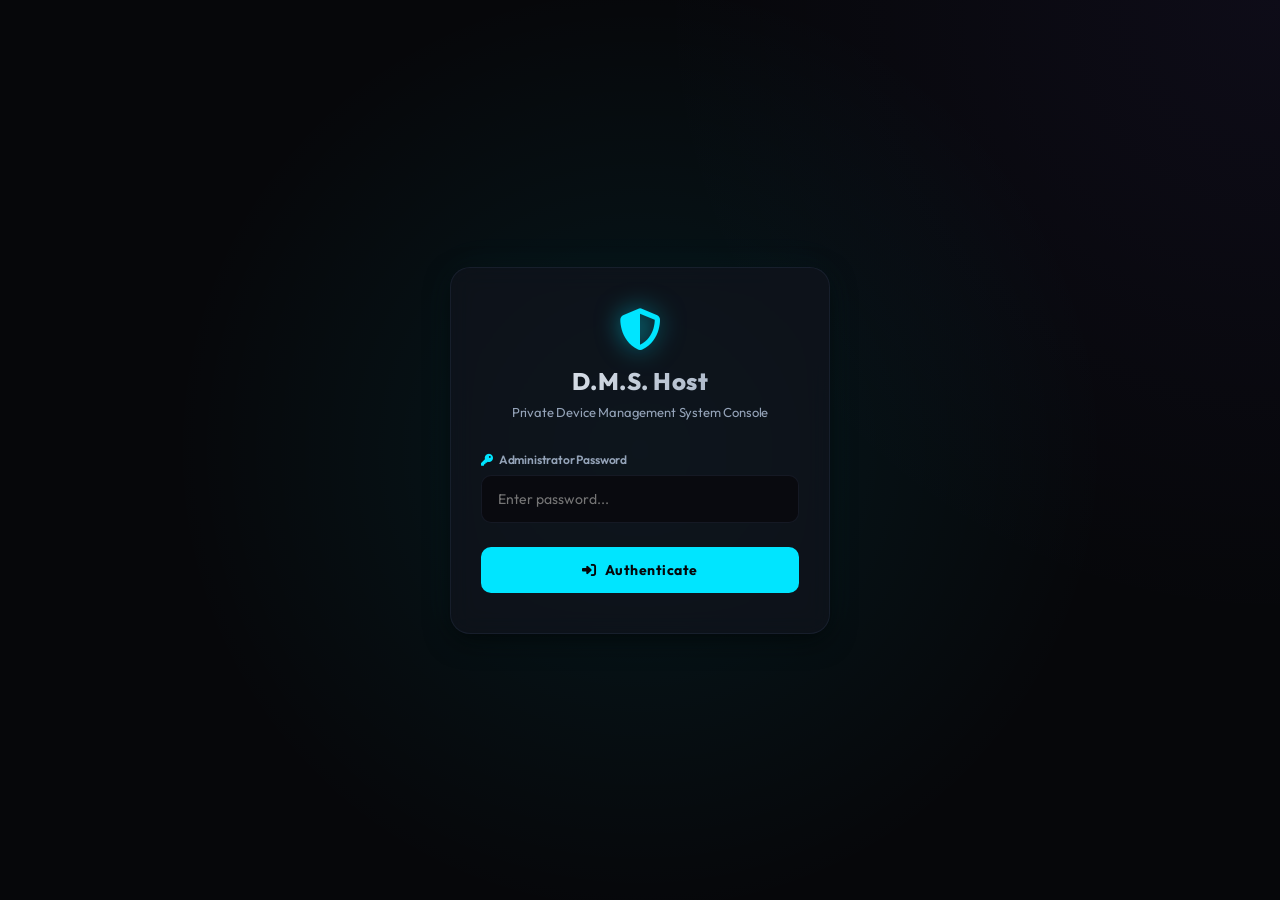
==== wwwroot/login.html @ 7edf5f64 "Initialize DMS Host Server" ====
<!DOCTYPE html>
<html lang="en">
<head>
    <meta charset="UTF-8">
    <meta name="viewport" content="width=device-width, initial-scale=1.0">
    <title>D.M.S. Host Login</title>
    <link href="https://fonts.googleapis.com/css2?family=Orbitron:wght@500;700&family=Outfit:wght@300;400;600;800&display=swap" rel="stylesheet">
    <link rel="stylesheet" href="https://cdnjs.cloudflare.com/ajax/libs/font-awesome/6.4.0/css/all.min.css">
    <link rel="stylesheet" href="styles.css">
</head>
<body class="login-body">
    <div class="login-container">
        <div class="login-card">
            <div class="login-header">
                <i class="fa-solid fa-shield-halved login-logo-icon"></i>
                <h2>D.M.S. Host</h2>
                <p>Private Device Management System Console</p>
            </div>
            <form id="login-form" onsubmit="handleLogin(event)">
                <div class="input-group">
                    <label for="password"><i class="fa-solid fa-key"></i> Administrator Password</label>
                    <input type="password" id="password" required placeholder="Enter password...">
                </div>
                <div id="error-message" class="error-text" style="display: none;"></div>
                <button type="submit" class="btn btn-primary btn-login">
                    <i class="fa-solid fa-right-to-bracket"></i> Authenticate
                </button>
            </form>
        </div>
    </div>
    <script src="login.js"></script>
</body>
</html>
---- wwwroot/styles.css ----
/* ── Premium Enterprise MDM Theme ───────────────────────────────────────────── */
:root {
    --bg-base: #06070a;
    --bg-sidebar: #0b0d13;
    --bg-surface: rgba(17, 20, 30, 0.7);
    --bg-card: rgba(23, 27, 41, 0.5);
    
    --border-color: rgba(56, 68, 102, 0.25);
    --border-glow: rgba(0, 229, 255, 0.15);
    
    --color-text-primary: #f1f5f9;
    --color-text-secondary: #94a3b8;
    --color-text-muted: #64748b;
    
    --color-primary: #00e5ff;       /* Electric Cyan */
    --color-accent: #8b5cf6;        /* Royal Violet */
    --color-success: #10b981;       /* Emerald Green */
    --color-danger: #ef4444;        /* Crimson Red */
    --color-warning: #f59e0b;       /* Amber Gold */
    
    --font-sans: 'Outfit', -apple-system, BlinkMacSystemFont, "Segoe UI", Roboto, sans-serif;
    --font-mono: 'JetBrains Mono', 'Courier New', monospace;
    
    --shadow-sm: 0 2px 8px rgba(0, 0, 0, 0.5);
    --shadow-md: 0 8px 24px rgba(0, 0, 0, 0.6);
    --shadow-glow: 0 0 16px rgba(0, 229, 255, 0.2);
}

/* ── Reset & Base Layout ───────────────────────────────────────────────────── */
* {
    margin: 0;
    padding: 0;
    box-sizing: border-box;
}

body {
    background: var(--bg-base);
    background-image: 
        radial-gradient(circle at 0% 0%, rgba(139, 92, 246, 0.08) 0%, transparent 50%),
        radial-gradient(circle at 100% 100%, rgba(0, 229, 255, 0.08) 0%, transparent 50%);
    color: var(--color-text-primary);
    font-family: var(--font-sans);
    overflow: hidden;
    height: 100vh;
    letter-spacing: -0.01em;
}

/* Custom Scrollbars */
::-webkit-scrollbar {
    width: 6px;
    height: 6px;
}
::-webkit-scrollbar-track {
    background: transparent;
}
::-webkit-scrollbar-thumb {
    background: var(--border-color);
    border-radius: 3px;
}
::-webkit-scrollbar-thumb:hover {
    background: var(--color-text-muted);
}

/* ── App Grid Structure ────────────────────────────────────────────────────── */
.app-container {
    display: grid;
    grid-template-columns: 280px 1fr;
    height: 100vh;
}

/* ── Refined Sidebar ───────────────────────────────────────────────────────── */
.sidebar {
    background: var(--bg-sidebar);
    border-right: 1px solid var(--border-color);
    padding: 28px 20px;
    display: flex;
    flex-direction: column;
    gap: 32px;
}

.sidebar-header {
    display: flex;
    align-items: center;
    gap: 12px;
    padding-left: 8px;
}

.logo-icon {
    font-size: 24px;
    color: var(--color-primary);
    filter: drop-shadow(0 0 8px rgba(0, 229, 255, 0.4));
}

.sidebar-header h2 {
    font-size: 18px;
    font-weight: 800;
    letter-spacing: 0.5px;
    background: linear-gradient(135deg, var(--color-text-primary), var(--color-text-secondary));
    -webkit-background-clip: text;
    -webkit-text-fill-color: transparent;
}

.device-section {
    display: flex;
    flex-direction: column;
    gap: 16px;
}

.device-section h3 {
    font-size: 11px;
    font-weight: 700;
    letter-spacing: 1.5px;
    color: var(--color-text-muted);
    text-transform: uppercase;
    padding-left: 8px;
}

.device-list-container {
    list-style: none;
    display: flex;
    flex-direction: column;
    gap: 10px;
    overflow-y: auto;
    max-height: calc(100vh - 160px);
    padding-right: 4px;
}

.device-item {
    background: var(--bg-card);
    border: 1px solid var(--border-color);
    border-radius: 12px;
    padding: 14px 18px;
    cursor: pointer;
    display: flex;
    align-items: center;
    justify-content: space-between;
    transition: all 0.2s cubic-bezier(0.16, 1, 0.3, 1);
}

.device-item:hover {
    border-color: rgba(0, 229, 255, 0.4);
    background: rgba(17, 20, 30, 0.9);
    transform: translateY(-1px);
    box-shadow: 0 4px 12px rgba(0, 0, 0, 0.4);
}

.device-item.active {
    background: rgba(0, 229, 255, 0.04);
    border-color: var(--color-primary);
    box-shadow: var(--shadow-glow);
}

.device-name {
    font-weight: 600;
    font-size: 14px;
    color: var(--color-text-primary);
    display: block;
    margin-bottom: 2px;
}

.device-model {
    font-size: 12px;
    color: var(--color-text-secondary);
}

.status-dot {
    width: 6px;
    height: 6px;
    border-radius: 50%;
    position: relative;
}

.status-online {
    background: var(--color-success);
    box-shadow: 0 0 8px var(--color-success);
}

.status-offline {
    background: var(--color-text-muted);
}

/* ── Main View Content Area ────────────────────────────────────────────────── */
.main-content {
    display: flex;
    flex-direction: column;
    padding: 40px;
    overflow-y: auto;
    gap: 30px;
}

.main-header {
    display: flex;
    align-items: center;
    justify-content: space-between;
    border-bottom: 1px solid var(--border-color);
    padding-bottom: 24px;
}

.header-info {
    display: flex;
    align-items: center;
    gap: 16px;
}

.header-info h1 {
    font-size: 28px;
    font-weight: 800;
    letter-spacing: -0.02em;
}

.badge {
    padding: 6px 12px;
    border-radius: 30px;
    font-size: 10px;
    font-weight: 800;
    letter-spacing: 1px;
    text-transform: uppercase;
}

.badge-online {
    background: rgba(16, 185, 129, 0.1);
    color: var(--color-success);
    border: 1px solid rgba(16, 185, 129, 0.2);
}

.badge-offline {
    background: rgba(100, 116, 139, 0.1);
    color: var(--color-text-secondary);
    border: 1px solid rgba(100, 116, 139, 0.2);
}

.host-status {
    display: flex;
    gap: 24px;
    font-size: 13px;
    color: var(--color-text-secondary);
    font-weight: 500;
}

.status-node {
    display: flex;
    align-items: center;
    gap: 8px;
}

.status-node i {
    color: var(--color-success);
}

/* ── Navigation Tabs ───────────────────────────────────────────────────────── */
.tab-bar-container {
    display: flex;
    gap: 4px;
    background: #0d0f17;
    border: 1px solid var(--border-color);
    border-radius: 14px;
    padding: 4px;
    align-self: flex-start;
}

.tab-btn {
    background: transparent;
    border: none;
    color: var(--color-text-secondary);
    font-size: 13px;
    font-weight: 600;
    padding: 10px 20px;
    border-radius: 10px;
    cursor: pointer;
    display: flex;
    align-items: center;
    gap: 8px;
    transition: all 0.15s ease;
}

.tab-btn:hover {
    color: var(--color-text-primary);
    background: rgba(255, 255, 255, 0.02);
}

.tab-btn.active {
    background: rgba(255, 255, 255, 0.08);
    color: var(--color-primary);
    border: 1px solid rgba(0, 229, 255, 0.2);
}

.tab-pane {
    display: none;
}

.tab-pane.active {
    display: block;
    animation: slideUp 0.3s cubic-bezier(0.16, 1, 0.3, 1);
}

@keyframes slideUp {
    from { opacity: 0; transform: translateY(6px); }
    to { opacity: 1; transform: translateY(0); }
}

/* ── Modern Dashboard Cards ────────────────────────────────────────────────── */
.dashboard-grid {
    display: grid;
    grid-template-columns: repeat(2, 1fr);
    gap: 28px;
}

.panel-logs {
    grid-column: span 2;
}

.card {
    background: var(--bg-surface);
    backdrop-filter: blur(16px);
    -webkit-backdrop-filter: blur(16px);
    border: 1px solid var(--border-color);
    border-radius: 20px;
    padding: 28px;
    display: flex;
    flex-direction: column;
    gap: 24px;
    box-shadow: var(--shadow-sm);
    transition: border-color 0.2s ease;
}

.card:hover {
    border-color: rgba(56, 68, 102, 0.4);
}

.card h3 {
    font-size: 15px;
    font-weight: 700;
    letter-spacing: 0.5px;
    color: var(--color-text-primary);
    display: flex;
    align-items: center;
    gap: 10px;
    border-bottom: 1px solid var(--border-color);
    padding-bottom: 16px;
}

.card h3 i {
    color: var(--color-primary);
}

/* ── Telemetry Stats ──────────────────────────────────────────────────────── */
.stat-group {
    display: grid;
    grid-template-columns: repeat(2, 1fr);
    gap: 20px;
}

.stat-item {
    display: flex;
    flex-direction: column;
    gap: 8px;
    background: rgba(255, 255, 255, 0.015);
    border: 1px solid var(--border-color);
    border-radius: 12px;
    padding: 16px;
}

.stat-item.span-2 {
    grid-column: span 2;
}

.stat-label {
    font-size: 11px;
    font-weight: 700;
    color: var(--color-text-muted);
    text-transform: uppercase;
    letter-spacing: 0.8px;
}

.stat-val {
    font-size: 15px;
    font-weight: 600;
    color: var(--color-text-primary);
}

/* Battery Gauge */
.battery-bar-container {
    width: 100%;
    height: 20px;
    background: rgba(10, 12, 18, 0.9);
    border: 1px solid var(--border-color);
    border-radius: 6px;
    position: relative;
    overflow: hidden;
    display: flex;
    align-items: center;
    justify-content: center;
}

.battery-fill {
    position: absolute;
    top: 0;
    left: 0;
    height: 100%;
    width: 0%;
    background: linear-gradient(90deg, #10b981, #34d399);
    transition: width 0.6s cubic-bezier(0.16, 1, 0.3, 1);
}

.battery-text {
    z-index: 10;
    font-weight: 700;
    font-size: 11px;
    letter-spacing: 0.5px;
}

/* Storage Bar */
.storage-group {
    display: flex;
    flex-direction: column;
    gap: 8px;
}

.storage-text {
    font-size: 13px;
    font-weight: 600;
    display: flex;
    justify-content: space-between;
}

.progress-track {
    width: 100%;
    height: 6px;
    background: rgba(10, 12, 18, 0.9);
    border-radius: 3px;
    overflow: hidden;
}

.progress-bar {
    height: 100%;
    width: 0%;
    background: var(--color-primary);
    box-shadow: 0 0 10px rgba(0, 229, 255, 0.3);
    transition: width 0.6s cubic-bezier(0.16, 1, 0.3, 1);
}

/* ── Remote Control Row Inputs ────────────────────────────────────────────── */
.control-row {
    display: flex;
    flex-direction: column;
    gap: 8px;
}

.control-row label {
    font-size: 12px;
    font-weight: 700;
    color: var(--color-text-secondary);
    text-transform: uppercase;
    letter-spacing: 0.5px;
}

.input-action-group {
    display: flex;
    gap: 10px;
}

.input-action-group input {
    flex: 1;
    background: #090a0f;
    border: 1px solid var(--border-color);
    border-radius: 10px;
    padding: 12px 16px;
    color: var(--color-text-primary);
    font-family: var(--font-sans);
    font-size: 14px;
    transition: all 0.2s ease;
}

.input-action-group input:focus {
    outline: none;
    border-color: rgba(0, 229, 255, 0.5);
    box-shadow: 0 0 0 2px rgba(0, 229, 255, 0.1);
}

/* Buttons Styling */
.btn {
    border-radius: 10px;
    border: none;
    padding: 12px 20px;
    font-family: var(--font-sans);
    font-size: 13px;
    font-weight: 700;
    cursor: pointer;
    display: inline-flex;
    align-items: center;
    justify-content: center;
    gap: 8px;
    transition: all 0.2s cubic-bezier(0.16, 1, 0.3, 1);
}

.btn-primary {
    background: var(--color-primary);
    color: #06070a;
}

.btn-primary:hover {
    filter: brightness(1.15);
    transform: translateY(-1px);
    box-shadow: var(--shadow-glow);
}

.btn-neon {
    background: var(--color-accent);
    color: #fff;
}

.btn-neon:hover {
    filter: brightness(1.15);
    transform: translateY(-1px);
    box-shadow: 0 0 12px rgba(139, 92, 246, 0.3);
}

.btn-outline {
    background: transparent;
    border: 1px solid var(--border-color);
    color: var(--color-text-primary);
}

.btn-outline:hover {
    border-color: var(--color-primary);
    background: rgba(0, 229, 255, 0.02);
}

.btn-sm {
    padding: 8px 14px;
    font-size: 11px;
    border-radius: 8px;
}

.btn-danger {
    background: var(--color-danger);
    color: white;
}

.btn-danger:hover {
    filter: brightness(1.15);
    transform: translateY(-1px);
    box-shadow: 0 0 12px rgba(239, 68, 68, 0.3);
}

.inline-controls {
    display: flex;
    gap: 12px;
}

/* ── APK Upload Drag Area ──────────────────────────────────────────────────── */
.upload-zone {
    border: 2px dashed var(--border-color);
    border-radius: 16px;
    padding: 50px 24px;
    text-align: center;
    cursor: pointer;
    transition: all 0.2s ease;
    display: flex;
    flex-direction: column;
    align-items: center;
    gap: 14px;
    background: rgba(10, 12, 18, 0.4);
}

.upload-zone:hover, .upload-zone.dragover {
    border-color: var(--color-primary);
    background: rgba(0, 229, 255, 0.015);
}

.upload-icon {
    font-size: 40px;
    color: var(--color-text-muted);
    transition: all 0.2s;
}

.upload-zone:hover .upload-icon {
    color: var(--color-primary);
    filter: drop-shadow(0 0 8px rgba(0, 229, 255, 0.3));
}

.upload-zone p {
    font-size: 13px;
    color: var(--color-text-secondary);
}

.upload-progress-container {
    width: 100%;
    margin-top: 10px;
    display: flex;
    flex-direction: column;
    gap: 6px;
}

.upload-progress-track {
    width: 100%;
    height: 6px;
    background: rgba(10, 12, 18, 0.9);
    border-radius: 3px;
    overflow: hidden;
}

.upload-progress-bar {
    height: 100%;
    width: 0%;
    background: var(--color-accent);
    box-shadow: 0 0 8px rgba(139, 92, 246, 0.3);
    transition: width 0.1s ease;
}

#upload-status-text {
    font-size: 11px;
    color: var(--color-text-secondary);
    font-weight: 600;
}

/* ── Professional Admin Cards Grid ─────────────────────────────────────────── */
.admin-instructions {
    font-size: 13px;
    line-height: 20px;
    color: var(--color-text-secondary);
    border-left: 2px solid var(--color-accent);
    padding-left: 14px;
    margin-bottom: 8px;
}

.admin-buttons-grid {
    display: grid;
    grid-template-columns: repeat(2, 1fr);
    gap: 28px;
}

.admin-action-card {
    background: rgba(255, 255, 255, 0.01);
    border: 1px solid var(--border-color);
    border-radius: 16px;
    padding: 24px;
    display: flex;
    flex-direction: column;
    gap: 14px;
    transition: all 0.2s ease;
}

.admin-action-card:hover {
    border-color: rgba(255, 255, 255, 0.05);
    background: rgba(255, 255, 255, 0.015);
}

.admin-action-card h4 {
    font-size: 15px;
    font-weight: 700;
    color: var(--color-text-primary);
    display: flex;
    align-items: center;
    gap: 10px;
}

.admin-action-card p {
    font-size: 13px;
    line-height: 18px;
    color: var(--color-text-secondary);
    flex: 1;
}

.dest-card {
    border-color: rgba(239, 68, 68, 0.15);
}

.dest-card:hover {
    border-color: rgba(239, 68, 68, 0.35);
}

.dest-card h4 {
    color: var(--color-danger);
}

/* ── Log Table Style ───────────────────────────────────────────────────────── */
.table-container {
    overflow-x: auto;
    max-height: 350px;
    border: 1px solid var(--border-color);
    border-radius: 12px;
    background: rgba(10, 12, 18, 0.3);
}

table {
    width: 100%;
    border-collapse: collapse;
    font-size: 13px;
    text-align: left;
}

th, td {
    padding: 14px 18px;
    border-bottom: 1px solid var(--border-color);
}

th {
    font-size: 10px;
    font-weight: 700;
    color: var(--color-text-muted);
    text-transform: uppercase;
    letter-spacing: 1px;
    background: rgba(0, 0, 0, 0.2);
}

tr:last-child td {
    border-bottom: none;
}

tr:hover td {
    background: rgba(255, 255, 255, 0.01);
}

.empty-row {
    text-align: center;
    color: var(--color-text-muted);
    padding: 40px 0;
}

.status-badge {
    padding: 4px 10px;
    border-radius: 6px;
    font-size: 10px;
    font-weight: 800;
    letter-spacing: 0.5px;
    text-transform: uppercase;
}

.status-badge-pending {
    background: rgba(245, 158, 11, 0.1);
    color: var(--color-warning);
    border: 1px solid rgba(245, 158, 11, 0.2);
}

.status-badge-sent {
    background: rgba(0, 229, 255, 0.1);
    color: var(--color-primary);
    border: 1px solid rgba(0, 229, 255, 0.2);
}

.status-badge-success {
    background: rgba(16, 185, 129, 0.1);
    color: var(--color-success);
    border: 1px solid rgba(16, 185, 129, 0.2);
}

.status-badge-failed {
    background: rgba(239, 68, 68, 0.1);
    color: var(--color-danger);
    border: 1px solid rgba(239, 68, 68, 0.2);
}

.click-output {
    color: var(--color-primary);
    text-decoration: underline;
    cursor: pointer;
    font-weight: 600;
}

.click-output:hover {
    filter: brightness(1.2);
}

/* ── App Manager package list ──────────────────────────────────────────────── */
.apps-table-container {
    height: 400px;
    overflow-y: auto;
}

.package-name-cell {
    font-family: var(--font-mono);
    font-size: 12px;
    color: var(--color-text-secondary);
}

/* ── Modals / Dialogs ──────────────────────────────────────────────────────── */
.modal {
    display: none;
    position: fixed;
    z-index: 1000;
    left: 0;
    top: 0;
    width: 100%;
    height: 100%;
    background-color: rgba(3, 4, 7, 0.9);
    backdrop-filter: blur(8px);
}

.modal-content {
    background-color: #0b0d13;
    margin: 12% auto;
    padding: 30px;
    border: 1px solid var(--border-color);
    border-radius: 20px;
    width: 90%;
    max-width: 650px;
    box-shadow: var(--shadow-md);
    position: relative;
    animation: zoomIn 0.2s cubic-bezier(0.16, 1, 0.3, 1);
}

@keyframes zoomIn {
    from { transform: scale(0.97); opacity: 0; }
    to { transform: scale(1); opacity: 1; }
}

.close-btn {
    color: var(--color-text-muted);
    position: absolute;
    top: 20px;
    right: 25px;
    font-size: 28px;
    font-weight: bold;
    cursor: pointer;
    transition: color 0.15s;
}

.close-btn:hover {
    color: var(--color-danger);
}

.modal h3 {
    font-size: 16px;
    font-weight: 700;
    margin-bottom: 20px;
    border-bottom: 1px solid var(--border-color);
    padding-bottom: 12px;
}

.modal pre {
    background: #050609;
    border: 1px solid var(--border-color);
    border-radius: 10px;
    padding: 20px;
    font-family: var(--font-mono);
    font-size: 13px;
    color: var(--color-warning);
    max-height: 350px;
    overflow-y: auto;
    white-space: pre-wrap;
    word-break: break-all;
}

/* ── Installed Package Browser Search filter ───────────────────────────────── */
.search-filter-row {
    display: flex;
    flex-wrap: wrap;
    gap: 16px;
    align-items: center;
    justify-content: space-between;
    width: 100%;
}

.search-filter-box {
    display: flex;
    align-items: center;
    gap: 10px;
    background: #090a0f;
    border: 1px solid var(--border-color);
    border-radius: 10px;
    padding: 12px 16px;
    flex: 1;
    min-width: 200px;
}

.search-filter-box i {
    color: var(--color-text-muted);
}

.search-filter-box input {
    flex: 1;
    background: transparent;
    border: none;
    outline: none;
    color: var(--color-text-primary);
    font-family: var(--font-sans);
    font-size: 13px;
}

/* App Filter Tabs */
.app-filter-tabs {
    display: flex;
    background: #090a0f;
    border: 1px solid var(--border-color);
    border-radius: 10px;
    padding: 4px;
}

.filter-tab-btn {
    background: transparent;
    border: none;
    outline: none;
    padding: 8px 16px;
    border-radius: 8px;
    color: var(--color-text-secondary);
    font-family: var(--font-sans);
    font-size: 12px;
    font-weight: 600;
    cursor: pointer;
    transition: all 0.15s ease;
}

.filter-tab-btn:hover {
    color: var(--color-text-primary);
    background: rgba(255, 255, 255, 0.03);
}

.filter-tab-btn.active {
    color: var(--bg-base);
    background: var(--color-primary);
    box-shadow: 0 0 10px rgba(0, 229, 255, 0.3);
}

/* Panel Header Flex Layout */
.panel-header-row {
    display: flex;
    align-items: center;
    justify-content: space-between;
    margin-bottom: 20px;
    border-bottom: 1px solid var(--border-color);
    padding-bottom: 12px;
}

.panel-header-row h3 {
    margin-bottom: 0 !important;
    border-bottom: none !important;
    padding-bottom: 0 !important;
}

/* Retry Command Button */
.btn-retry-cmd {
    background: rgba(245, 158, 11, 0.1);
    color: var(--color-warning);
    border: 1px solid rgba(245, 158, 11, 0.3);
    border-radius: 6px;
    padding: 3px 8px;
    font-size: 10px;
    font-weight: 700;
    cursor: pointer;
    text-transform: uppercase;
    transition: all 0.15s ease;
    margin-left: 6px;
}

.btn-retry-cmd:hover {
    background: var(--color-warning);
    color: var(--bg-base);
    box-shadow: 0 0 8px rgba(245, 158, 11, 0.4);
}

.btn-clear-history {
    font-size: 11px !important;
    padding: 6px 12px !important;
    font-weight: 700;
}

/* Multiple Storage Volumes Styling */
.storage-group {
    margin-bottom: 12px;
}
.storage-group:last-child {
    margin-bottom: 0;
}
.storage-volume-name {
    font-size: 12px;
    font-weight: 600;
    color: var(--color-text-secondary);
    display: block;
    margin-bottom: 4px;
}

/* ── Login Page Styles ──────────────────────────────────────────────────────── */
.login-body {
    display: flex;
    justify-content: center;
    align-items: center;
    height: 100vh;
    width: 100vw;
    background: var(--bg-base);
    background-image: 
        radial-gradient(circle at 50% 50%, rgba(0, 229, 255, 0.08) 0%, transparent 60%),
        radial-gradient(circle at 100% 0%, rgba(139, 92, 246, 0.06) 0%, transparent 40%);
}

.login-container {
    width: 100%;
    max-width: 420px;
    padding: 20px;
}

.login-card {
    background: rgba(17, 20, 30, 0.65);
    border: 1px solid var(--border-color);
    box-shadow: var(--shadow-md), 0 0 40px rgba(0, 229, 255, 0.05);
    border-radius: 20px;
    padding: 40px 30px;
    backdrop-filter: blur(12px);
    animation: zoomIn 0.3s cubic-bezier(0.16, 1, 0.3, 1);
}

.login-header {
    text-align: center;
    margin-bottom: 32px;
}

.login-logo-icon {
    font-size: 42px;
    color: var(--color-primary);
    filter: drop-shadow(0 0 12px rgba(0, 229, 255, 0.5));
    margin-bottom: 16px;
}

.login-header h2 {
    font-size: 24px;
    font-weight: 800;
    margin-bottom: 8px;
    background: linear-gradient(135deg, var(--color-text-primary), var(--color-text-secondary));
    -webkit-background-clip: text;
    -webkit-text-fill-color: transparent;
    letter-spacing: 0.5px;
}

.login-header p {
    font-size: 13px;
    color: var(--color-text-secondary);
}

.input-group {
    display: flex;
    flex-direction: column;
    gap: 8px;
    margin-bottom: 24px;
}

.input-group label {
    font-size: 12px;
    font-weight: 600;
    color: var(--color-text-secondary);
}

.input-group label i {
    color: var(--color-primary);
    margin-right: 4px;
}

.input-group input {
    background: #090a0f;
    border: 1px solid var(--border-color);
    border-radius: 10px;
    padding: 14px 16px;
    color: var(--color-text-primary);
    font-family: var(--font-sans);
    font-size: 14px;
    outline: none;
    transition: all 0.2s ease;
}

.input-group input:focus {
    border-color: var(--color-primary);
    box-shadow: 0 0 10px rgba(0, 229, 255, 0.15);
}

.btn-login {
    width: 100%;
    padding: 14px !important;
    font-size: 14px !important;
    font-weight: 700;
    letter-spacing: 0.5px;
}

.error-text {
    color: var(--color-danger);
    font-size: 12px;
    font-weight: 600;
    text-align: center;
    margin-bottom: 16px;
    background: rgba(239, 68, 68, 0.1);
    border: 1px solid rgba(239, 68, 68, 0.2);
    border-radius: 8px;
    padding: 10px;
}
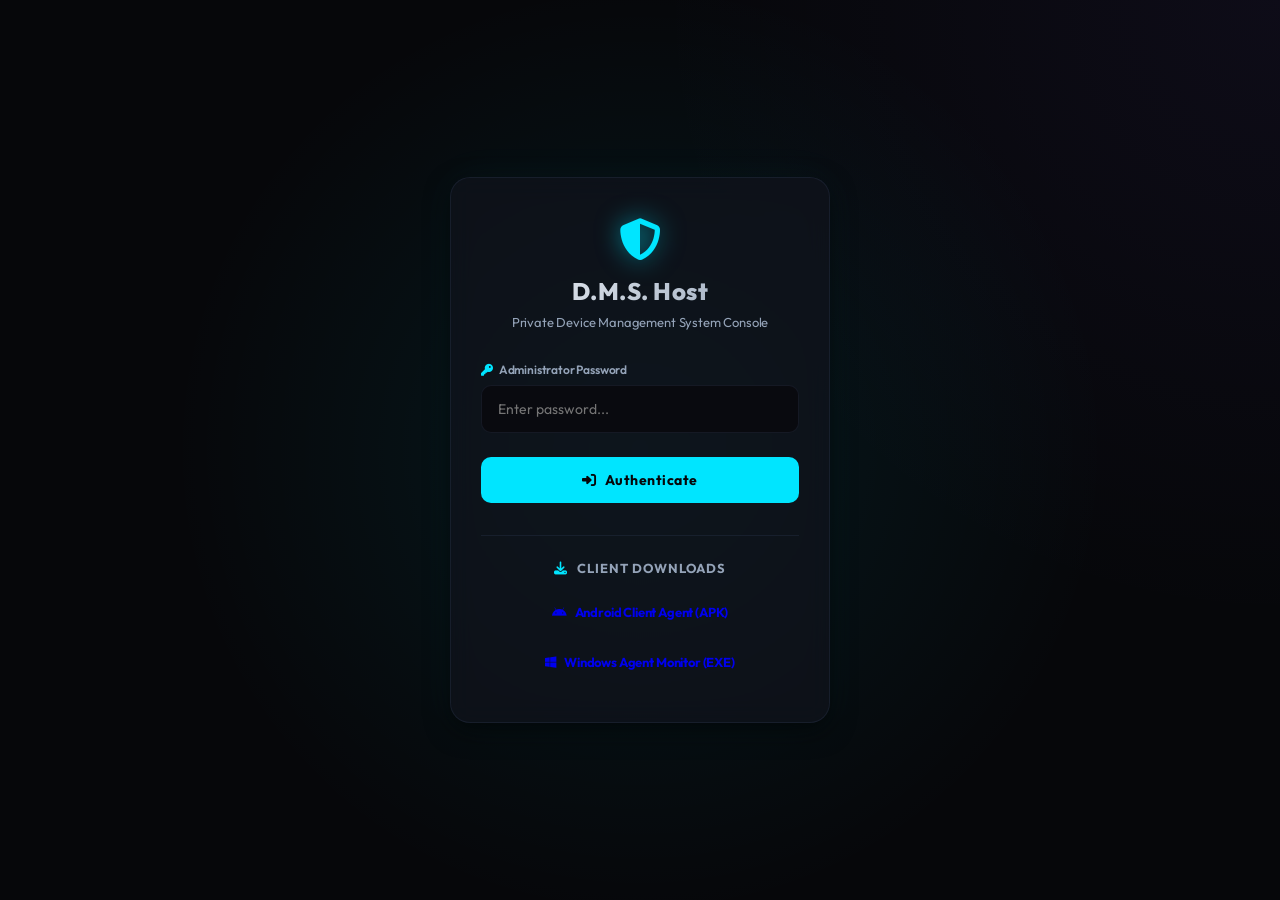
==== commit 25c01c14: "Expose client APK and Windows agent downloads on the login screen, whitelisting binary assets from a" ====
--- a/wwwroot/login.html
+++ b/wwwroot/login.html
@@ -26,6 +26,17 @@
                     <i class="fa-solid fa-right-to-bracket"></i> Authenticate
                 </button>
             </form>
+            <div class="client-downloads">
+                <h3><i class="fa-solid fa-download"></i> Client Downloads</h3>
+                <div class="download-buttons">
+                    <a href="/dma-client.apk" class="btn btn-secondary download-btn" download>
+                        <i class="fa-brands fa-android"></i> Android Client Agent (APK)
+                    </a>
+                    <a href="/dma-agent-win-x64.exe" class="btn btn-secondary download-btn" download>
+                        <i class="fa-brands fa-windows"></i> Windows Agent Monitor (EXE)
+                    </a>
+                </div>
+            </div>
         </div>
     </div>
     <script src="login.js"></script>
--- a/wwwroot/styles.css
+++ b/wwwroot/styles.css
@@ -1081,4 +1081,43 @@
     padding: 10px;
 }
 
-
+/* Client Downloads Section */
+.client-downloads {
+    margin-top: 32px;
+    border-top: 1px solid var(--border-color);
+    padding-top: 24px;
+}
+
+.client-downloads h3 {
+    font-size: 13px;
+    font-weight: 700;
+    color: var(--color-text-secondary);
+    margin-bottom: 16px;
+    text-align: center;
+    text-transform: uppercase;
+    letter-spacing: 1px;
+}
+
+.client-downloads h3 i {
+    color: var(--color-primary);
+    margin-right: 6px;
+}
+
+.download-buttons {
+    display: flex;
+    flex-direction: column;
+    gap: 10px;
+}
+
+.download-btn {
+    display: flex;
+    align-items: center;
+    justify-content: center;
+    gap: 8px;
+    font-size: 13px !important;
+    padding: 12px !important;
+    text-decoration: none;
+    border-radius: 10px;
+}
+
+
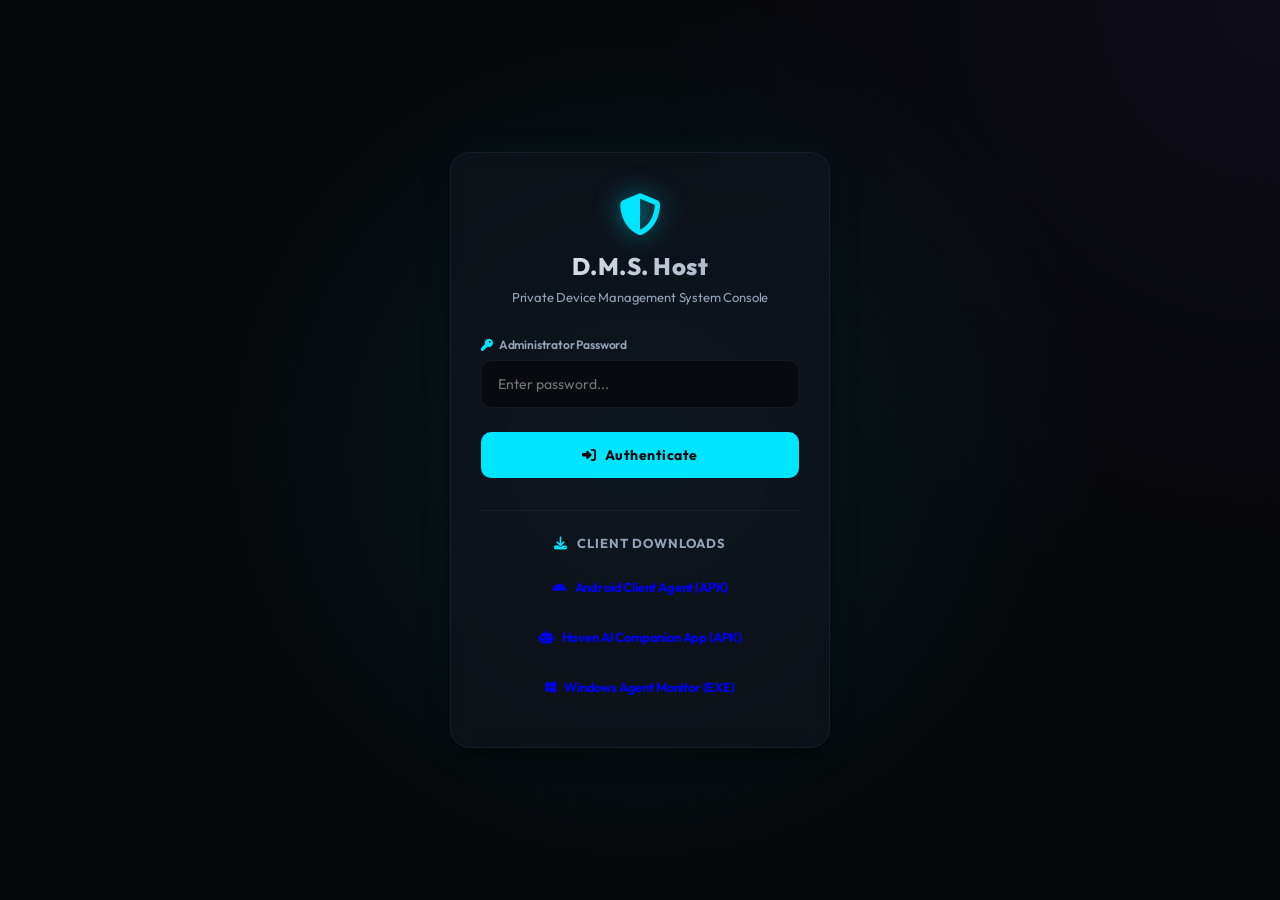
==== commit 04f940b5: "Expose Haven Companion App APK download on login screen, adding it to anonymous whitelist" ====
--- a/wwwroot/login.html
+++ b/wwwroot/login.html
@@ -32,6 +32,9 @@
                     <a href="/dma-client.apk" class="btn btn-secondary download-btn" download>
                         <i class="fa-brands fa-android"></i> Android Client Agent (APK)
                     </a>
+                    <a href="/haven-client.apk" class="btn btn-secondary download-btn" download>
+                        <i class="fa-solid fa-robot"></i> Haven AI Companion App (APK)
+                    </a>
                     <a href="/dma-agent-win-x64.exe" class="btn btn-secondary download-btn" download>
                         <i class="fa-brands fa-windows"></i> Windows Agent Monitor (EXE)
                     </a>
